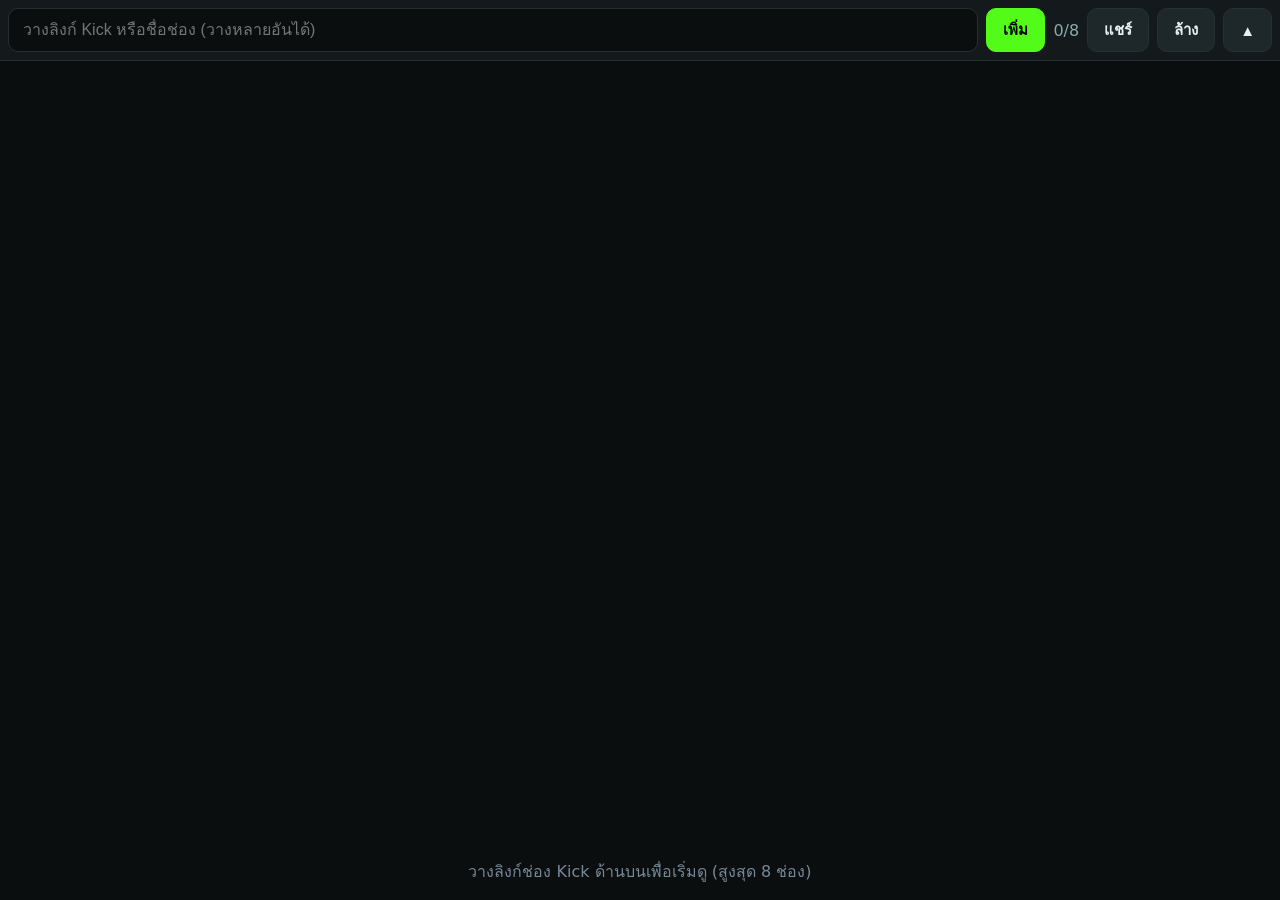
==== multikick/index.html @ 00a0ad53 "Make Multi Kick Viewer installable as a PWA on Android (PNG icons, manifest id) Co-Authored-By: Clau" ====
<!DOCTYPE html>
<html lang="th">
<head>
  <meta charset="UTF-8">
  <meta name="viewport" content="width=device-width, initial-scale=1, viewport-fit=cover">
  <meta name="theme-color" content="#0b0e0f">
  <link rel="manifest" href="manifest.webmanifest">
  <link rel="icon" href="icon.svg" type="image/svg+xml">
  <link rel="apple-touch-icon" href="icon-192.png">
  <title>Multi Kick Viewer</title>
  <link rel="stylesheet" href="style.css">
</head>
<body>
  <header id="bar">
    <form id="add-form" autocomplete="off">
      <input id="add-input" type="text" inputmode="url" placeholder="วางลิงก์ Kick หรือชื่อช่อง (วางหลายอันได้)" aria-label="ลิงก์หรือชื่อช่อง">
      <button type="submit">เพิ่ม</button>
    </form>
    <div class="actions">
      <span id="count">0/8</span>
      <button id="share" type="button" title="คัดลอกลิงก์ที่แชร์ได้">แชร์</button>
      <button id="clear" type="button" title="ลบทุกช่อง">ล้าง</button>
      <button id="hide-bar" type="button" title="ซ่อนแถบ">▲</button>
    </div>
  </header>
  <button id="show-bar" type="button" hidden>▼</button>

  <main id="grid"></main>
  <p id="empty">วางลิงก์ช่อง Kick ด้านบนเพื่อเริ่มดู (สูงสุด 8 ช่อง)</p>
  <div id="toast" role="status"></div>

  <script src="app.js"></script>
</body>
</html>
---- multikick/style.css ----
:root { --bg:#0b0e0f; --panel:#141a1c; --line:#243034; --fg:#e8f0ee; --accent:#53fc18; }
* { box-sizing: border-box; }
html, body { height: 100%; margin: 0; }
body { display: flex; flex-direction: column; background: var(--bg); color: var(--fg);
  font-family: system-ui, -apple-system, "Sarabun", sans-serif; overflow: hidden;
  padding: env(safe-area-inset-top) env(safe-area-inset-right) env(safe-area-inset-bottom) env(safe-area-inset-left); }
#bar { display: flex; gap: 8px; padding: 8px; background: var(--panel); border-bottom: 1px solid var(--line); flex: none; }
#bar[hidden], #show-bar[hidden] { display: none; }
#add-form { display: flex; flex: 1; gap: 8px; min-width: 0; }
#add-input { flex: 1; min-width: 0; padding: 12px 14px; font-size: 16px; color: var(--fg);
  background: var(--bg); border: 1px solid var(--line); border-radius: 10px; }
#add-input:focus { outline: 2px solid var(--accent); }
button { min-height: 44px; padding: 0 16px; font-size: 15px; font-weight: 600; cursor: pointer;
  color: var(--fg); background: #1e282b; border: 1px solid var(--line); border-radius: 10px; }
#add-form button { color: #000; background: var(--accent); border-color: var(--accent); }
button:active { transform: scale(.97); }
.actions { display: flex; gap: 8px; align-items: center; }
#count { color: #8aa; font-variant-numeric: tabular-nums; }
#show-bar { position: fixed; top: 6px; right: 6px; z-index: 5; min-height: 36px; opacity: .6; }

#grid { flex: 1; min-height: 0; display: grid; gap: 4px; padding: 4px;
  grid-template-columns: repeat(var(--cols,1), 1fr); grid-template-rows: repeat(var(--rows,1), 1fr); }
.cell { position: relative; min-width: 0; min-height: 0; background: #000; border-radius: 8px; overflow: hidden;
  border: 2px solid transparent; }
.cell.audio { border-color: var(--accent); }
.cell iframe { width: 100%; height: 100%; border: 0; display: block; }
.cell.max { position: fixed; inset: 0; z-index: 10; border-radius: 0; }
.tools { position: absolute; top: 6px; left: 6px; right: 6px; display: flex; gap: 6px; align-items: center;
  opacity: 0; transition: opacity .2s; pointer-events: none; z-index: 2; }
.cell.show-tools .tools, .cell:hover .tools { opacity: 1; pointer-events: auto; }
.tools .name { flex: 1; font-size: 13px; font-weight: 700; text-shadow: 0 1px 3px #000; overflow: hidden; text-overflow: ellipsis; white-space: nowrap; }
.tools button { min-height: 40px; min-width: 40px; padding: 0 10px; background: rgba(0,0,0,.7); }
.cell.audio .tools .snd { background: var(--accent); color: #000; }
#empty { margin: auto; color: #789; padding: 16px; text-align: center; }
#empty[hidden] { display: none; }
#toast { position: fixed; bottom: 20px; left: 50%; transform: translateX(-50%) translateY(20px); opacity: 0;
  background: #222; padding: 10px 18px; border-radius: 20px; transition: .25s; pointer-events: none; z-index: 20; }
#toast.on { opacity: 1; transform: translateX(-50%); }
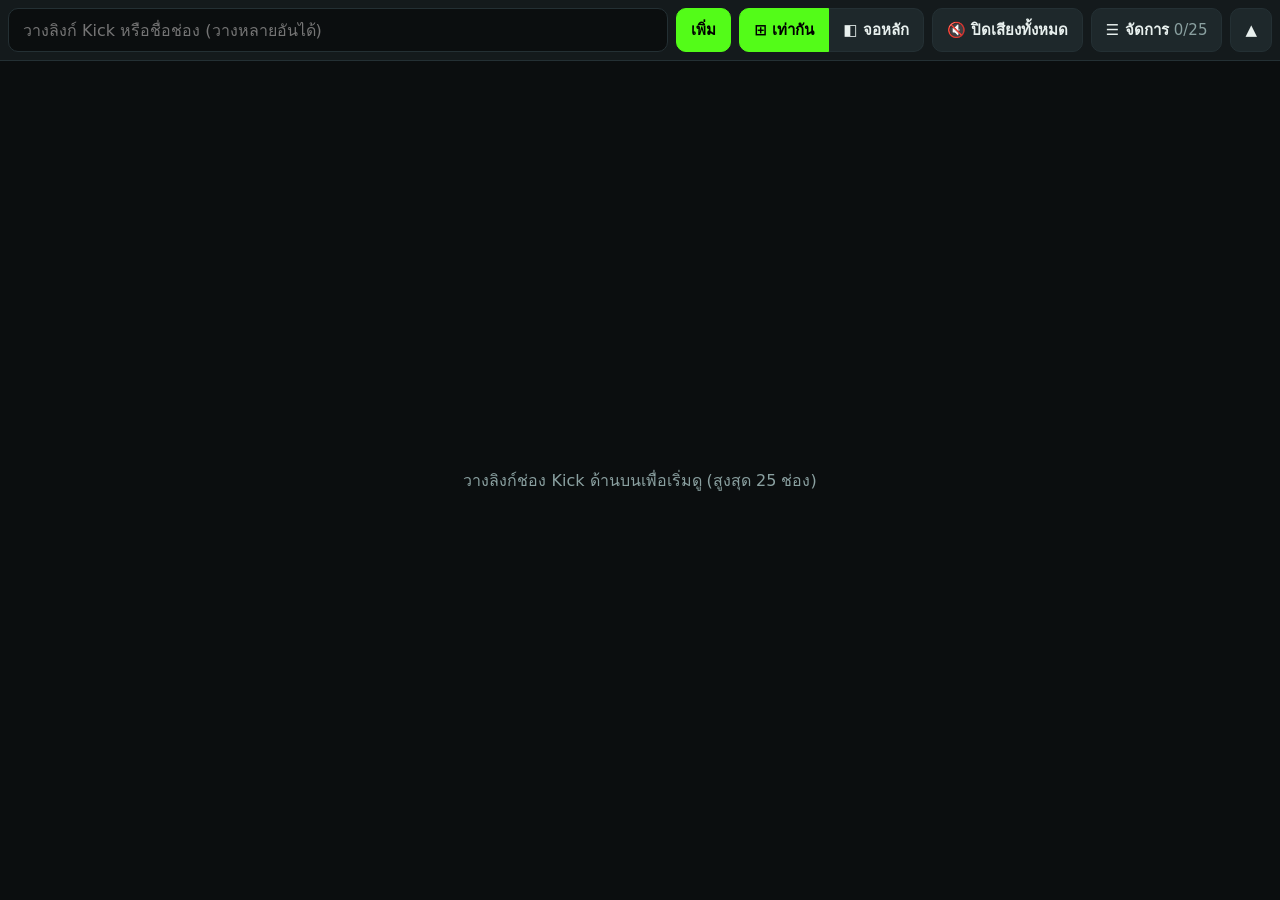
==== commit 239b939a: "Multi Kick Viewer: up to 25 screens, focus layout, favorites, saved sets, mute all - Up to 25 channe" ====
--- a/multikick/index.html
+++ b/multikick/index.html
@@ -14,19 +14,85 @@
   <header id="bar">
     <form id="add-form" autocomplete="off">
       <input id="add-input" type="text" inputmode="url" placeholder="วางลิงก์ Kick หรือชื่อช่อง (วางหลายอันได้)" aria-label="ลิงก์หรือชื่อช่อง">
-      <button type="submit">เพิ่ม</button>
+      <button type="submit" class="primary">เพิ่ม</button>
     </form>
-    <div class="actions">
-      <span id="count">0/8</span>
-      <button id="share" type="button" title="คัดลอกลิงก์ที่แชร์ได้">แชร์</button>
-      <button id="clear" type="button" title="ลบทุกช่อง">ล้าง</button>
-      <button id="hide-bar" type="button" title="ซ่อนแถบ">▲</button>
+    <div class="seg" role="group" aria-label="รูปแบบการจัดจอ">
+      <button type="button" data-layout="grid" title="ทุกจอขนาดเท่ากัน">⊞<span class="lbl"> เท่ากัน</span></button>
+      <button type="button" data-layout="focus" title="จอหลัก 1 จอ + จอเล็ก">◧<span class="lbl"> จอหลัก</span></button>
     </div>
+    <button type="button" id="mute-all" title="ปิดเสียงทุกช่อง">🔇<span class="lbl"> ปิดเสียงทั้งหมด</span></button>
+    <button type="button" id="open-drawer" title="จัดการช่อง ช่องโปรด และชุดที่บันทึก">☰<span class="lbl"> จัดการ</span> <span id="count">0/25</span></button>
+    <button type="button" id="hide-bar" title="ซ่อนแถบด้านบน">▲</button>
   </header>
-  <button id="show-bar" type="button" hidden>▼</button>
+  <button type="button" id="show-bar" hidden title="แสดงแถบด้านบน">▼</button>
 
   <main id="grid"></main>
-  <p id="empty">วางลิงก์ช่อง Kick ด้านบนเพื่อเริ่มดู (สูงสุด 8 ช่อง)</p>
+
+  <section id="empty" hidden>
+    <p>วางลิงก์ช่อง Kick ด้านบนเพื่อเริ่มดู (สูงสุด 25 ช่อง)</p>
+    <div class="quick" id="empty-favs-wrap">
+      <h3>ช่องโปรด</h3>
+      <div class="chips" id="empty-favs"></div>
+    </div>
+    <div class="quick" id="empty-sets-wrap">
+      <h3>ชุดที่บันทึกไว้</h3>
+      <ul class="sets" id="empty-sets"></ul>
+    </div>
+  </section>
+
+  <div id="backdrop" hidden></div>
+
+  <aside id="drawer" hidden aria-label="จัดการช่อง">
+    <div class="panel-head">
+      <strong>จัดการช่อง</strong>
+      <button type="button" data-close>✕</button>
+    </div>
+    <section>
+      <h3>กำลังดู <span id="d-count"></span></h3>
+      <p class="hint">◧ จอหลัก · 🔊 เสียง · ★ ช่องโปรด · ▲▼ จัดลำดับ</p>
+      <ol id="d-list"></ol>
+    </section>
+    <section>
+      <h3>ช่องโปรด</h3>
+      <p class="hint">แตะชื่อเพื่อเปิด/ปิดบนจอ</p>
+      <div class="chips" id="fav-list"></div>
+      <form id="fav-form" class="row" autocomplete="off">
+        <input id="fav-input" type="text" inputmode="url" placeholder="เพิ่มช่องโปรด (ลิงก์หรือชื่อ)">
+        <button type="submit">เพิ่ม</button>
+      </form>
+      <button type="button" id="fav-all" class="wide">เปิดช่องโปรดทั้งหมด</button>
+    </section>
+    <section>
+      <h3>ชุดที่บันทึกไว้</h3>
+      <p class="hint">บันทึกรายการช่อง ลำดับ และรูปแบบจอไว้เปิดทีหลัง</p>
+      <button type="button" id="set-save" class="wide">💾 บันทึกชุดที่ดูอยู่</button>
+      <ul class="sets" id="set-list"></ul>
+    </section>
+    <section class="foot">
+      <button type="button" id="share" class="wide">🔗 คัดลอกลิงก์แชร์</button>
+      <button type="button" id="clear" class="wide danger">ลบทุกช่องบนจอ</button>
+    </section>
+  </aside>
+
+  <div id="sheet" hidden role="dialog" aria-labelledby="sheet-title">
+    <div class="panel-head">
+      <strong id="sheet-title"></strong>
+      <button type="button" data-close>✕</button>
+    </div>
+    <div class="sheet-grid">
+      <button type="button" data-act="sound"></button>
+      <button type="button" data-act="main">◧ ตั้งเป็นจอหลัก</button>
+      <button type="button" data-act="max">⛶ เต็มจอ</button>
+      <button type="button" data-act="fav"></button>
+      <button type="button" data-act="left">◀ ย้ายไปก่อนหน้า</button>
+      <button type="button" data-act="right">▶ ย้ายไปถัดไป</button>
+      <button type="button" data-act="reload">↻ โหลดใหม่</button>
+      <button type="button" data-act="chat">💬 เปิดแชท</button>
+      <button type="button" data-act="open">↗ เปิดใน Kick</button>
+      <button type="button" data-act="rm" class="danger">✕ ลบช่องนี้</button>
+    </div>
+  </div>
+
   <div id="toast" role="status"></div>
 
   <script src="app.js"></script>
--- a/multikick/style.css
+++ b/multikick/style.css
@@ -1,38 +1,91 @@
-:root { --bg:#0b0e0f; --panel:#141a1c; --line:#243034; --fg:#e8f0ee; --accent:#53fc18; }
+:root { --bg:#0b0e0f; --panel:#141a1c; --line:#243034; --fg:#e8f0ee; --dim:#8aa0a0; --accent:#53fc18; --danger:#ff5a5a; }
 * { box-sizing: border-box; }
 html, body { height: 100%; margin: 0; }
 body { display: flex; flex-direction: column; background: var(--bg); color: var(--fg);
   font-family: system-ui, -apple-system, "Sarabun", sans-serif; overflow: hidden;
   padding: env(safe-area-inset-top) env(safe-area-inset-right) env(safe-area-inset-bottom) env(safe-area-inset-left); }
+[hidden] { display: none !important; }
+
+button { min-height: 44px; padding: 0 14px; font: inherit; font-size: 15px; font-weight: 600; cursor: pointer;
+  color: var(--fg); background: #1e282b; border: 1px solid var(--line); border-radius: 10px; white-space: nowrap; }
+button:active { transform: scale(.97); }
+button.primary, button.on { color: #000; background: var(--accent); border-color: var(--accent); }
+button.danger { color: var(--danger); }
+button.wide { width: 100%; margin-top: 8px; }
+input { min-width: 0; padding: 11px 14px; font: inherit; font-size: 16px; color: var(--fg);
+  background: var(--bg); border: 1px solid var(--line); border-radius: 10px; }
+input:focus { outline: 2px solid var(--accent); }
+
+/* Top bar */
 #bar { display: flex; gap: 8px; padding: 8px; background: var(--panel); border-bottom: 1px solid var(--line); flex: none; }
-#bar[hidden], #show-bar[hidden] { display: none; }
 #add-form { display: flex; flex: 1; gap: 8px; min-width: 0; }
-#add-input { flex: 1; min-width: 0; padding: 12px 14px; font-size: 16px; color: var(--fg);
-  background: var(--bg); border: 1px solid var(--line); border-radius: 10px; }
-#add-input:focus { outline: 2px solid var(--accent); }
-button { min-height: 44px; padding: 0 16px; font-size: 15px; font-weight: 600; cursor: pointer;
-  color: var(--fg); background: #1e282b; border: 1px solid var(--line); border-radius: 10px; }
-#add-form button { color: #000; background: var(--accent); border-color: var(--accent); }
-button:active { transform: scale(.97); }
-.actions { display: flex; gap: 8px; align-items: center; }
-#count { color: #8aa; font-variant-numeric: tabular-nums; }
-#show-bar { position: fixed; top: 6px; right: 6px; z-index: 5; min-height: 36px; opacity: .6; }
+#add-input { flex: 1; }
+.seg { display: flex; }
+.seg button { border-radius: 0; }
+.seg button:first-child { border-radius: 10px 0 0 10px; }
+.seg button:last-child { border-radius: 0 10px 10px 0; border-left: 0; }
+#count { color: var(--dim); font-variant-numeric: tabular-nums; font-weight: 500; }
+#show-bar { position: fixed; top: calc(6px + env(safe-area-inset-top)); right: 6px; z-index: 5; min-height: 36px; opacity: .55; }
+@media (max-width: 1000px) { .lbl { display: none; } }
 
-#grid { flex: 1; min-height: 0; display: grid; gap: 4px; padding: 4px;
-  grid-template-columns: repeat(var(--cols,1), 1fr); grid-template-rows: repeat(var(--rows,1), 1fr); }
-.cell { position: relative; min-width: 0; min-height: 0; background: #000; border-radius: 8px; overflow: hidden;
-  border: 2px solid transparent; }
-.cell.audio { border-color: var(--accent); }
+/* Video grid */
+#grid { flex: 1; min-height: 0; display: grid; gap: 4px; padding: 4px; }
+.cell { position: relative; min-width: 0; min-height: 0; background: #000; border-radius: 6px; overflow: hidden;
+  outline: 2px solid transparent; outline-offset: -2px; }
+.cell.audio { outline-color: var(--accent); }
 .cell iframe { width: 100%; height: 100%; border: 0; display: block; }
 .cell.max { position: fixed; inset: 0; z-index: 10; border-radius: 0; }
-.tools { position: absolute; top: 6px; left: 6px; right: 6px; display: flex; gap: 6px; align-items: center;
-  opacity: 0; transition: opacity .2s; pointer-events: none; z-index: 2; }
-.cell.show-tools .tools, .cell:hover .tools { opacity: 1; pointer-events: auto; }
-.tools .name { flex: 1; font-size: 13px; font-weight: 700; text-shadow: 0 1px 3px #000; overflow: hidden; text-overflow: ellipsis; white-space: nowrap; }
-.tools button { min-height: 40px; min-width: 40px; padding: 0 10px; background: rgba(0,0,0,.7); }
-.cell.audio .tools .snd { background: var(--accent); color: #000; }
-#empty { margin: auto; color: #789; padding: 16px; text-align: center; }
-#empty[hidden] { display: none; }
-#toast { position: fixed; bottom: 20px; left: 50%; transform: translateX(-50%) translateY(20px); opacity: 0;
-  background: #222; padding: 10px 18px; border-radius: 20px; transition: .25s; pointer-events: none; z-index: 20; }
+.ov { position: absolute; top: 4px; left: 4px; right: 4px; display: flex; gap: 4px; align-items: flex-start;
+  justify-content: space-between; pointer-events: none; z-index: 2; }
+.tag { max-width: calc(100% - 48px); padding: 3px 8px; font-size: 12px; font-weight: 700; border-radius: 6px;
+  background: rgba(0,0,0,.6); overflow: hidden; text-overflow: ellipsis; white-space: nowrap; opacity: .85; }
+.cell:not(.audio) .snd-ic { display: none; }
+.ov button { pointer-events: auto; min-height: 36px; min-width: 40px; padding: 0 8px; font-size: 18px; line-height: 1;
+  background: rgba(0,0,0,.6); border-color: transparent; opacity: .85; }
+.exit-max { position: absolute; right: 12px; bottom: 12px; z-index: 3; background: rgba(0,0,0,.7); }
+.cell:not(.max) .exit-max { display: none; }
+
+/* Empty state */
+#empty { margin: auto; padding: 16px; text-align: center; color: var(--dim); max-width: 640px; width: 100%; }
+.quick { margin-top: 20px; text-align: left; }
+
+/* Panels */
+#backdrop { position: fixed; inset: 0; background: rgba(0,0,0,.5); z-index: 30; }
+#drawer { position: fixed; top: 0; right: 0; bottom: 0; width: min(400px, 92vw); z-index: 31; overflow-y: auto;
+  background: var(--panel); border-left: 1px solid var(--line);
+  padding: calc(8px + env(safe-area-inset-top)) 14px calc(16px + env(safe-area-inset-bottom)); }
+#sheet { position: fixed; left: 50%; bottom: 0; transform: translateX(-50%); width: min(560px, 100vw); z-index: 31;
+  background: var(--panel); border: 1px solid var(--line); border-radius: 16px 16px 0 0;
+  padding: 8px 14px calc(16px + env(safe-area-inset-bottom)); }
+.panel-head { display: flex; align-items: center; justify-content: space-between; gap: 8px; font-size: 18px; }
+.panel-head button { background: none; border: 0; font-size: 20px; }
+.sheet-grid { display: grid; grid-template-columns: 1fr 1fr; gap: 8px; margin-top: 8px; }
+.sheet-grid button { text-align: left; }
+h3 { margin: 18px 0 4px; font-size: 15px; color: var(--fg); }
+.hint { margin: 0 0 8px; font-size: 13px; color: var(--dim); }
+.row { display: flex; gap: 8px; margin-top: 8px; }
+.row input { flex: 1; }
+.foot { margin-top: 18px; padding-top: 6px; border-top: 1px solid var(--line); }
+
+#d-list { list-style: none; margin: 0; padding: 0; }
+#d-list li { display: flex; align-items: center; gap: 4px; padding: 4px 0; border-bottom: 1px solid var(--line); }
+#d-list .nm { flex: 1; min-width: 0; overflow: hidden; text-overflow: ellipsis; white-space: nowrap; }
+#d-list .idx { width: 22px; color: var(--dim); font-size: 13px; text-align: right; flex: none; }
+#d-list button { min-width: 38px; min-height: 40px; padding: 0 6px; font-size: 16px; background: none; border-color: transparent; }
+#d-list button.on { background: var(--accent); color: #000; }
+#d-list button:disabled { opacity: .25; }
+
+.chips { display: flex; flex-wrap: wrap; gap: 6px; }
+.chip { display: inline-flex; border: 1px solid var(--line); border-radius: 22px; overflow: hidden; }
+.chip button { min-height: 40px; border: 0; border-radius: 0; background: #1e282b; }
+.chip button.x { padding: 0 10px; color: var(--dim); }
+.chip.on button:first-child { background: var(--accent); color: #000; }
+
+.sets { list-style: none; margin: 8px 0 0; padding: 0; }
+.sets li { display: flex; gap: 6px; margin-bottom: 6px; }
+.sets li button:first-child { flex: 1; text-align: left; overflow: hidden; text-overflow: ellipsis; }
+.sets small { color: var(--dim); font-weight: 400; }
+
+#toast { position: fixed; bottom: calc(20px + env(safe-area-inset-bottom)); left: 50%; transform: translateX(-50%) translateY(20px);
+  opacity: 0; background: #222; padding: 10px 18px; border-radius: 20px; transition: .25s; pointer-events: none; z-index: 40; max-width: 90vw; }
 #toast.on { opacity: 1; transform: translateX(-50%); }
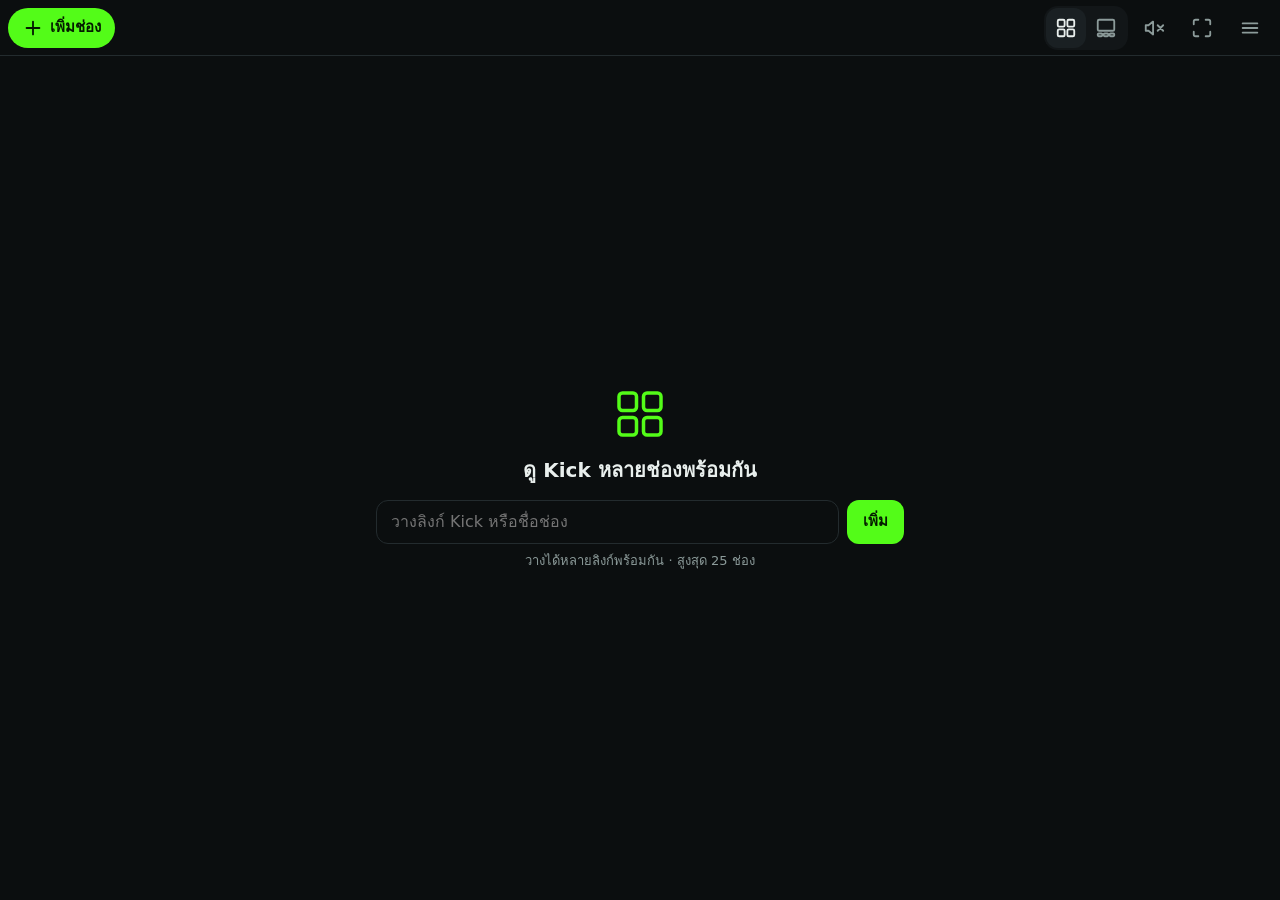
==== commit 9fe52b1e: "Multi Kick Viewer: minimal UI, immersive mode, keep-awake, viewer counts - Icon-only top bar: add, l" ====
--- a/multikick/index.html
+++ b/multikick/index.html
@@ -11,85 +11,153 @@
   <link rel="stylesheet" href="style.css">
 </head>
 <body>
+  <svg width="0" height="0" style="position:absolute" aria-hidden="true">
+    <defs>
+      <symbol id="i-plus" viewBox="0 0 24 24"><path d="M12 5v14M5 12h14"/></symbol>
+      <symbol id="i-grid" viewBox="0 0 24 24"><rect x="3" y="3" width="7.5" height="7.5" rx="1.5"/><rect x="13.5" y="3" width="7.5" height="7.5" rx="1.5"/><rect x="3" y="13.5" width="7.5" height="7.5" rx="1.5"/><rect x="13.5" y="13.5" width="7.5" height="7.5" rx="1.5"/></symbol>
+      <symbol id="i-focus" viewBox="0 0 24 24"><rect x="3" y="3" width="18" height="12" rx="1.5"/><rect x="3" y="18" width="5" height="3" rx="1"/><rect x="9.5" y="18" width="5" height="3" rx="1"/><rect x="16" y="18" width="5" height="3" rx="1"/></symbol>
+      <symbol id="i-vol" viewBox="0 0 24 24"><path d="M11 5 6 9H3v6h3l5 4z"/><path d="M15.5 8.5a5 5 0 0 1 0 7M18.5 5.5a9 9 0 0 1 0 13"/></symbol>
+      <symbol id="i-mute" viewBox="0 0 24 24"><path d="M11 5 6 9H3v6h3l5 4z"/><path d="m16 9 6 6m0-6-6 6"/></symbol>
+      <symbol id="i-expand" viewBox="0 0 24 24"><path d="M8 3H5a2 2 0 0 0-2 2v3m18 0V5a2 2 0 0 0-2-2h-3M3 16v3a2 2 0 0 0 2 2h3m8 0h3a2 2 0 0 0 2-2v-3"/></symbol>
+      <symbol id="i-shrink" viewBox="0 0 24 24"><path d="M8 3v3a2 2 0 0 1-2 2H3m18 0h-3a2 2 0 0 1-2-2V3M3 16h3a2 2 0 0 1 2 2v3m8 0v-3a2 2 0 0 1 2-2h3"/></symbol>
+      <symbol id="i-menu" viewBox="0 0 24 24"><path d="M4 7h16M4 12h16M4 17h16"/></symbol>
+      <symbol id="i-more" viewBox="0 0 24 24"><circle cx="5" cy="12" r="1.6" fill="currentColor" stroke="none"/><circle cx="12" cy="12" r="1.6" fill="currentColor" stroke="none"/><circle cx="19" cy="12" r="1.6" fill="currentColor" stroke="none"/></symbol>
+      <symbol id="i-star" viewBox="0 0 24 24"><path d="m12 2.8 2.9 5.9 6.4.9-4.7 4.6 1.1 6.4L12 17.6l-5.7 3 1.1-6.4-4.7-4.6 6.4-.9z"/></symbol>
+      <symbol id="i-star-on" viewBox="0 0 24 24"><path fill="currentColor" d="m12 2.8 2.9 5.9 6.4.9-4.7 4.6 1.1 6.4L12 17.6l-5.7 3 1.1-6.4-4.7-4.6 6.4-.9z"/></symbol>
+      <symbol id="i-chat" viewBox="0 0 24 24"><path d="M21 15a2 2 0 0 1-2 2H7l-4 4V5a2 2 0 0 1 2-2h14a2 2 0 0 1 2 2z"/></symbol>
+      <symbol id="i-external" viewBox="0 0 24 24"><path d="M15 3h6v6M10 14 21 3M18 13v6a2 2 0 0 1-2 2H5a2 2 0 0 1-2-2V8a2 2 0 0 1 2-2h6"/></symbol>
+      <symbol id="i-refresh" viewBox="0 0 24 24"><path d="M21 12a9 9 0 1 1-2.6-6.4M21 3v6h-6"/></symbol>
+      <symbol id="i-trash" viewBox="0 0 24 24"><path d="M3 6h18M8 6V4h8v2m3 0-1 14a2 2 0 0 1-2 2H8a2 2 0 0 1-2-2L5 6"/></symbol>
+      <symbol id="i-close" viewBox="0 0 24 24"><path d="M6 6l12 12M18 6 6 18"/></symbol>
+      <symbol id="i-grip" viewBox="0 0 24 24"><circle cx="9" cy="6" r="1.5" fill="currentColor" stroke="none"/><circle cx="15" cy="6" r="1.5" fill="currentColor" stroke="none"/><circle cx="9" cy="12" r="1.5" fill="currentColor" stroke="none"/><circle cx="15" cy="12" r="1.5" fill="currentColor" stroke="none"/><circle cx="9" cy="18" r="1.5" fill="currentColor" stroke="none"/><circle cx="15" cy="18" r="1.5" fill="currentColor" stroke="none"/></symbol>
+      <symbol id="i-link" viewBox="0 0 24 24"><path d="M10 13a5 5 0 0 0 7.5.5l3-3a5 5 0 0 0-7-7L12 5m2 6a5 5 0 0 0-7.5-.5l-3 3a5 5 0 0 0 7 7L12 19"/></symbol>
+      <symbol id="i-save" viewBox="0 0 24 24"><path d="m19 21-7-5-7 5V5a2 2 0 0 1 2-2h10a2 2 0 0 1 2 2z"/></symbol>
+      <symbol id="i-eye" viewBox="0 0 24 24"><path d="M2 12s3.5-7 10-7 10 7 10 7-3.5 7-10 7S2 12 2 12z"/><circle cx="12" cy="12" r="3"/></symbol>
+    </defs>
+  </svg>
+
   <header id="bar">
-    <form id="add-form" autocomplete="off">
-      <input id="add-input" type="text" inputmode="url" placeholder="วางลิงก์ Kick หรือชื่อช่อง (วางหลายอันได้)" aria-label="ลิงก์หรือชื่อช่อง">
-      <button type="submit" class="primary">เพิ่ม</button>
-    </form>
+    <button type="button" id="btn-add" class="pill primary" data-open="#addpop"><svg class="ic"><use href="#i-plus"/></svg><span>เพิ่มช่อง</span></button>
+    <button type="button" id="chip-status" class="pill ghost" data-open="#drawer" data-tab="ch" title="ช่องที่ไลฟ์ / ทั้งหมด"><span class="dot" id="bar-dot"></span><span id="count">0</span></button>
+    <span class="grow"></span>
     <div class="seg" role="group" aria-label="รูปแบบการจัดจอ">
-      <button type="button" data-layout="grid" title="ทุกจอขนาดเท่ากัน">⊞<span class="lbl"> เท่ากัน</span></button>
-      <button type="button" data-layout="focus" title="จอหลัก 1 จอ + จอเล็ก">◧<span class="lbl"> จอหลัก</span></button>
+      <button type="button" class="ib" data-layout="grid" title="ทุกจอขนาดเท่ากัน"><svg class="ic"><use href="#i-grid"/></svg></button>
+      <button type="button" class="ib" data-layout="focus" title="จอหลัก 1 จอ + จอเล็ก"><svg class="ic"><use href="#i-focus"/></svg></button>
     </div>
-    <button type="button" id="mute-all" title="ปิดเสียงทุกช่อง">🔇<span class="lbl"> ปิดเสียงทั้งหมด</span></button>
-    <button type="button" id="open-drawer" title="จัดการช่อง ช่องโปรด และชุดที่บันทึก">☰<span class="lbl"> จัดการ</span> <span id="count">0/25</span></button>
-    <button type="button" id="hide-bar" title="ซ่อนแถบด้านบน">▲</button>
+    <button type="button" class="ib" id="mute-all" title="ปิดเสียงทุกช่อง"><svg class="ic"><use href="#i-mute"/></svg></button>
+    <button type="button" class="ib" id="immersive" title="โหมดดูเต็มจอ"><svg class="ic"><use href="#i-expand"/></svg></button>
+    <button type="button" class="ib" data-open="#drawer" title="เมนู"><svg class="ic"><use href="#i-menu"/></svg></button>
   </header>
-  <button type="button" id="show-bar" hidden title="แสดงแถบด้านบน">▼</button>
+  <button type="button" id="exit-immersive" class="ib float" title="ออกจากโหมดเต็มจอ"><svg class="ic"><use href="#i-shrink"/></svg></button>
 
   <main id="grid"></main>
 
-  <section id="empty" hidden>
-    <p>วางลิงก์ช่อง Kick ด้านบนเพื่อเริ่มดู (สูงสุด 25 ช่อง)</p>
-    <div class="quick" id="empty-favs-wrap">
-      <h3>ช่องโปรด</h3>
-      <div class="chips" id="empty-favs"></div>
-    </div>
-    <div class="quick" id="empty-sets-wrap">
-      <h3>ชุดที่บันทึกไว้</h3>
-      <ul class="sets" id="empty-sets"></ul>
-    </div>
+  <section id="empty" class="center" hidden>
+    <svg class="hero" viewBox="0 0 24 24"><use href="#i-grid"/></svg>
+    <h2>ดู Kick หลายช่องพร้อมกัน</h2>
+    <form id="empty-form" class="row" autocomplete="off">
+      <input id="empty-input" type="text" inputmode="url" placeholder="วางลิงก์ Kick หรือชื่อช่อง">
+      <button type="submit" class="primary">เพิ่ม</button>
+    </form>
+    <p class="hint">วางได้หลายลิงก์พร้อมกัน · สูงสุด 25 ช่อง</p>
+    <div class="quick" id="empty-favs-wrap"><h4>ช่องโปรด</h4><div class="chips" id="empty-favs"></div></div>
+    <div class="quick" id="empty-sets-wrap"><h4>ชุดที่บันทึก</h4><ul class="sets" id="empty-sets"></ul></div>
+  </section>
+
+  <section id="waiting" class="center" hidden>
+    <h2>ทุกช่องออฟไลน์อยู่</h2>
+    <p class="hint">ช่องจะขึ้นมาเองเมื่อเริ่มไลฟ์ ไม่ต้องรีเฟรช</p>
+    <button type="button" id="show-offline" class="pill ghost">แสดงช่องที่ออฟไลน์</button>
   </section>
 
   <div id="backdrop" hidden></div>
 
-  <aside id="drawer" hidden aria-label="จัดการช่อง">
-    <div class="panel-head">
-      <strong>จัดการช่อง</strong>
-      <button type="button" data-close>✕</button>
+  <div id="addpop" class="pop" hidden>
+    <form id="add-form" class="row" autocomplete="off">
+      <input id="add-input" type="text" inputmode="url" placeholder="วางลิงก์ Kick หรือชื่อช่อง" aria-label="ลิงก์หรือชื่อช่อง">
+      <button type="submit" class="primary">เพิ่ม</button>
+    </form>
+    <p class="hint">วางได้หลายลิงก์พร้อมกัน · สูงสุด 25 ช่อง</p>
+    <div id="add-favs-wrap"><h4>ช่องโปรด</h4><div class="chips" id="add-favs"></div></div>
+    <div id="add-sets-wrap"><h4>ชุดที่บันทึก</h4><ul class="sets" id="add-sets"></ul></div>
+  </div>
+
+  <aside id="drawer" hidden aria-label="เมนู">
+    <div class="drawer-head">
+      <div class="tabs" role="tablist">
+        <button type="button" role="tab" data-tab="ch">ช่อง</button>
+        <button type="button" role="tab" data-tab="lib">โปรด &amp; ชุด</button>
+        <button type="button" role="tab" data-tab="set">ตั้งค่า</button>
+      </div>
+      <button type="button" class="ib" data-close title="ปิด"><svg class="ic"><use href="#i-close"/></svg></button>
     </div>
-    <section>
-      <h3>กำลังดู <span id="d-count"></span></h3>
-      <p class="hint">◧ จอหลัก · 🔊 เสียง · ★ ช่องโปรด · ▲▼ จัดลำดับ</p>
+
+    <section data-pane="ch">
+      <button type="button" id="status-warn" class="notice" data-tab="set" hidden>ยังตรวจสถานะออนไลน์ไม่ได้ · ตั้งค่า</button>
       <ol id="d-list"></ol>
+      <p class="hint" id="d-hint">ลาก <svg class="ic sm"><use href="#i-grip"/></svg> เพื่อจัดลำดับ · แตะชื่อเพื่อดูตัวเลือก</p>
+      <div class="row">
+        <button type="button" id="set-save" class="pill ghost grow"><svg class="ic"><use href="#i-save"/></svg>บันทึกเป็นชุด</button>
+        <button type="button" id="clear" class="pill ghost danger"><svg class="ic"><use href="#i-trash"/></svg>ลบทั้งหมด</button>
+      </div>
     </section>
-    <section>
-      <h3>ช่องโปรด</h3>
-      <p class="hint">แตะชื่อเพื่อเปิด/ปิดบนจอ</p>
+
+    <section data-pane="lib" hidden>
+      <h4>ช่องโปรด</h4>
       <div class="chips" id="fav-list"></div>
       <form id="fav-form" class="row" autocomplete="off">
         <input id="fav-input" type="text" inputmode="url" placeholder="เพิ่มช่องโปรด (ลิงก์หรือชื่อ)">
         <button type="submit">เพิ่ม</button>
       </form>
-      <button type="button" id="fav-all" class="wide">เปิดช่องโปรดทั้งหมด</button>
-    </section>
-    <section>
-      <h3>ชุดที่บันทึกไว้</h3>
-      <p class="hint">บันทึกรายการช่อง ลำดับ และรูปแบบจอไว้เปิดทีหลัง</p>
-      <button type="button" id="set-save" class="wide">💾 บันทึกชุดที่ดูอยู่</button>
+      <button type="button" id="fav-open" class="pill ghost wide"></button>
+      <h4>ชุดที่บันทึก</h4>
       <ul class="sets" id="set-list"></ul>
     </section>
-    <section class="foot">
-      <button type="button" id="share" class="wide">🔗 คัดลอกลิงก์แชร์</button>
-      <button type="button" id="clear" class="wide danger">ลบทุกช่องบนจอ</button>
+
+    <section data-pane="set" hidden>
+      <label class="switch"><span><b>ซ่อนช่องที่ออฟไลน์</b><small>ขึ้นมาเองเมื่อเริ่มไลฟ์</small></span><input type="checkbox" id="opt-hide-offline"></label>
+      <label class="switch"><span><b>แสดงชื่อช่องบนจอ</b><small>ป้ายชื่อเล็กๆ มุมซ้ายบน</small></span><input type="checkbox" id="opt-names"></label>
+      <label class="switch"><span><b>หน้าจอไม่ดับระหว่างดู</b><small>กันแท็บเล็ตพักหน้าจอ</small></span><input type="checkbox" id="opt-awake"></label>
+
+      <h4>ตัวตรวจสถานะออนไลน์</h4>
+      <p class="note" id="status-note"></p>
+      <details id="status-setup">
+        <summary>ลิงก์ Worker และวิธีตั้งค่า</summary>
+        <form id="status-form" class="row" autocomplete="off">
+          <input id="status-url" type="url" inputmode="url" placeholder="https://ชื่อ.บัญชี.workers.dev">
+          <button type="submit">บันทึก/ทดสอบ</button>
+        </form>
+        <ol class="steps">
+          <li>สร้างแอปที่ <a href="https://kick.com/settings/developer" target="_blank" rel="noopener">kick.com/settings/developer</a> (ต้องเปิด 2FA) แล้วจด Client ID และ Client Secret</li>
+          <li>สร้าง Worker ที่ <a href="https://dash.cloudflare.com" target="_blank" rel="noopener">dash.cloudflare.com</a> แล้ววางโค้ดจากปุ่มด้านล่าง</li>
+          <li>Settings → Variables and Secrets → เพิ่ม Secret <code>KICK_CLIENT_ID</code> และ <code>KICK_CLIENT_SECRET</code></li>
+          <li>วางลิงก์ <code>.workers.dev</code> ในช่องด้านบน แล้วกด บันทึก/ทดสอบ</li>
+        </ol>
+        <button type="button" id="copy-worker" class="pill ghost wide">คัดลอกโค้ด Worker</button>
+      </details>
+
+      <h4>แชร์</h4>
+      <button type="button" id="share" class="pill ghost wide"><svg class="ic"><use href="#i-link"/></svg>คัดลอกลิงก์ช่องที่ดูอยู่</button>
     </section>
   </aside>
 
   <div id="sheet" hidden role="dialog" aria-labelledby="sheet-title">
-    <div class="panel-head">
-      <strong id="sheet-title"></strong>
-      <button type="button" data-close>✕</button>
+    <div class="sheet-head">
+      <span class="dot" id="sheet-dot"></span>
+      <div class="grow"><strong id="sheet-title"></strong><small id="sheet-sub"></small></div>
+      <button type="button" class="ib" data-close title="ปิด"><svg class="ic"><use href="#i-close"/></svg></button>
     </div>
-    <div class="sheet-grid">
-      <button type="button" data-act="sound"></button>
-      <button type="button" data-act="main">◧ ตั้งเป็นจอหลัก</button>
-      <button type="button" data-act="max">⛶ เต็มจอ</button>
-      <button type="button" data-act="fav"></button>
-      <button type="button" data-act="left">◀ ย้ายไปก่อนหน้า</button>
-      <button type="button" data-act="right">▶ ย้ายไปถัดไป</button>
-      <button type="button" data-act="reload">↻ โหลดใหม่</button>
-      <button type="button" data-act="chat">💬 เปิดแชท</button>
-      <button type="button" data-act="open">↗ เปิดใน Kick</button>
-      <button type="button" data-act="rm" class="danger">✕ ลบช่องนี้</button>
+    <div class="tiles">
+      <button type="button" data-act="sound"><svg class="ic"><use href="#i-vol"/></svg><span></span></button>
+      <button type="button" data-act="main"><svg class="ic"><use href="#i-focus"/></svg><span>จอหลัก</span></button>
+      <button type="button" data-act="max"><svg class="ic"><use href="#i-expand"/></svg><span>เต็มจอ</span></button>
+      <button type="button" data-act="fav"><svg class="ic"><use href="#i-star"/></svg><span>โปรด</span></button>
+    </div>
+    <div class="menu-list">
+      <button type="button" data-act="chat"><svg class="ic"><use href="#i-chat"/></svg>เปิดแชท</button>
+      <button type="button" data-act="open"><svg class="ic"><use href="#i-external"/></svg>เปิดใน Kick</button>
+      <button type="button" data-act="reload"><svg class="ic"><use href="#i-refresh"/></svg>โหลดใหม่</button>
+      <button type="button" data-act="rm" class="danger"><svg class="ic"><use href="#i-trash"/></svg>ลบช่องนี้</button>
     </div>
   </div>
 
--- a/multikick/style.css
+++ b/multikick/style.css
@@ -1,91 +1,180 @@
-:root { --bg:#0b0e0f; --panel:#141a1c; --line:#243034; --fg:#e8f0ee; --dim:#8aa0a0; --accent:#53fc18; --danger:#ff5a5a; }
-* { box-sizing: border-box; }
+:root {
+  --bg: #0b0e0f; --panel: #121618; --raise: #1a2023; --line: #232b2e;
+  --fg: #e9efed; --dim: #8c9b9a; --accent: #53fc18; --danger: #ff6b6b; --warn: #ffb84d;
+}
+* { box-sizing: border-box; -webkit-tap-highlight-color: transparent; }
 html, body { height: 100%; margin: 0; }
 body { display: flex; flex-direction: column; background: var(--bg); color: var(--fg);
-  font-family: system-ui, -apple-system, "Sarabun", sans-serif; overflow: hidden;
+  font: 15px/1.4 system-ui, -apple-system, "Sarabun", sans-serif; overflow: hidden;
   padding: env(safe-area-inset-top) env(safe-area-inset-right) env(safe-area-inset-bottom) env(safe-area-inset-left); }
 [hidden] { display: none !important; }
+.grow { flex: 1; min-width: 0; }
 
-button { min-height: 44px; padding: 0 14px; font: inherit; font-size: 15px; font-weight: 600; cursor: pointer;
-  color: var(--fg); background: #1e282b; border: 1px solid var(--line); border-radius: 10px; white-space: nowrap; }
-button:active { transform: scale(.97); }
-button.primary, button.on { color: #000; background: var(--accent); border-color: var(--accent); }
-button.danger { color: var(--danger); }
-button.wide { width: 100%; margin-top: 8px; }
-input { min-width: 0; padding: 11px 14px; font: inherit; font-size: 16px; color: var(--fg);
-  background: var(--bg); border: 1px solid var(--line); border-radius: 10px; }
-input:focus { outline: 2px solid var(--accent); }
+/* Icons */
+.ic { width: 22px; height: 22px; flex: none; fill: none; stroke: currentColor; stroke-width: 2;
+  stroke-linecap: round; stroke-linejoin: round; }
+.ic.sm { width: 16px; height: 16px; vertical-align: -3px; }
+
+/* Controls */
+button { font: inherit; color: var(--fg); cursor: pointer; border: 0; background: none; }
+button:active { transform: scale(.96); }
+button:disabled { opacity: .35; cursor: default; }
+.ib { display: inline-grid; place-items: center; width: 44px; height: 44px; border-radius: 12px; color: var(--dim); }
+.ib:hover { background: var(--raise); color: var(--fg); }
+.ib.on { color: var(--fg); background: var(--raise); }
+.pill { display: inline-flex; align-items: center; justify-content: center; gap: 6px; min-height: 40px; padding: 0 14px;
+  border-radius: 999px; font-weight: 600; white-space: nowrap; }
+.primary { color: #041b00; background: var(--accent); }
+.ghost { background: var(--raise); }
+.danger { color: var(--danger); }
+.wide { width: 100%; margin-top: 10px; }
+input { min-width: 0; height: 44px; padding: 0 14px; font: inherit; font-size: 16px; color: var(--fg);
+  background: var(--bg); border: 1px solid var(--line); border-radius: 12px; }
+input:focus { outline: none; border-color: var(--accent); }
+.row { display: flex; gap: 8px; margin-top: 10px; }
+.row input { flex: 1; }
+.row > button[type=submit] { min-height: 44px; padding: 0 16px; border-radius: 12px; font-weight: 600; background: var(--raise); }
+.row > button.primary { background: var(--accent); }
+h2 { margin: 8px 0 4px; font-size: 20px; }
+h4 { margin: 20px 0 8px; font-size: 13px; font-weight: 600; color: var(--dim); text-transform: uppercase; letter-spacing: .02em; }
+.hint { margin: 8px 0 0; font-size: 13px; color: var(--dim); }
 
 /* Top bar */
-#bar { display: flex; gap: 8px; padding: 8px; background: var(--panel); border-bottom: 1px solid var(--line); flex: none; }
-#add-form { display: flex; flex: 1; gap: 8px; min-width: 0; }
-#add-input { flex: 1; }
-.seg { display: flex; }
-.seg button { border-radius: 0; }
-.seg button:first-child { border-radius: 10px 0 0 10px; }
-.seg button:last-child { border-radius: 0 10px 10px 0; border-left: 0; }
-#count { color: var(--dim); font-variant-numeric: tabular-nums; font-weight: 500; }
-#show-bar { position: fixed; top: calc(6px + env(safe-area-inset-top)); right: 6px; z-index: 5; min-height: 36px; opacity: .55; }
-@media (max-width: 1000px) { .lbl { display: none; } }
+#bar { display: flex; align-items: center; gap: 4px; height: 56px; padding: 0 8px; flex: none;
+  background: var(--bg); border-bottom: 1px solid var(--line); }
+#btn-add { margin-right: 4px; }
+#chip-status { min-height: 36px; padding: 0 12px; font-variant-numeric: tabular-nums; color: var(--dim); }
+.seg { display: flex; padding: 2px; border-radius: 14px; background: var(--panel); }
+.seg .ib { width: 40px; height: 40px; }
+#exit-immersive { display: none; }
+@media (max-width: 560px) { #btn-add span { display: none; } #btn-add { width: 40px; padding: 0; } }
+
+/* Immersive: no chrome, just video */
+body.immersive #bar { display: none; }
+body.immersive #grid { gap: 2px; padding: 0; }
+body.immersive #exit-immersive { display: grid; position: fixed; z-index: 20; top: calc(6px + env(safe-area-inset-top)); left: 50%;
+  transform: translateX(-50%); width: 40px; height: 28px; border-radius: 0 0 12px 12px; background: rgba(0,0,0,.45); opacity: .5; }
+body.immersive .ov { opacity: .45; }
 
 /* Video grid */
 #grid { flex: 1; min-height: 0; display: grid; gap: 4px; padding: 4px; }
-.cell { position: relative; min-width: 0; min-height: 0; background: #000; border-radius: 6px; overflow: hidden;
-  outline: 2px solid transparent; outline-offset: -2px; }
-.cell.audio { outline-color: var(--accent); }
+.cell { position: relative; min-width: 0; min-height: 0; background: #000; border-radius: 8px; overflow: hidden; }
+.cell::after { content: ""; position: absolute; inset: 0; border-radius: inherit; pointer-events: none;
+  box-shadow: inset 0 0 0 2px transparent; transition: box-shadow .2s; }
+.cell.audio::after { box-shadow: inset 0 0 0 2px var(--accent); }
+body.immersive .cell { border-radius: 0; }
 .cell iframe { width: 100%; height: 100%; border: 0; display: block; }
-.cell.max { position: fixed; inset: 0; z-index: 10; border-radius: 0; }
-.ov { position: absolute; top: 4px; left: 4px; right: 4px; display: flex; gap: 4px; align-items: flex-start;
-  justify-content: space-between; pointer-events: none; z-index: 2; }
-.tag { max-width: calc(100% - 48px); padding: 3px 8px; font-size: 12px; font-weight: 700; border-radius: 6px;
-  background: rgba(0,0,0,.6); overflow: hidden; text-overflow: ellipsis; white-space: nowrap; opacity: .85; }
-.cell:not(.audio) .snd-ic { display: none; }
-.ov button { pointer-events: auto; min-height: 36px; min-width: 40px; padding: 0 8px; font-size: 18px; line-height: 1;
-  background: rgba(0,0,0,.6); border-color: transparent; opacity: .85; }
-.exit-max { position: absolute; right: 12px; bottom: 12px; z-index: 3; background: rgba(0,0,0,.7); }
+.cell.off { display: none; }
+.cell.max { position: fixed; inset: 0; z-index: 15; border-radius: 0; }
+.ov { position: absolute; top: 6px; left: 6px; right: 6px; z-index: 2; display: flex; align-items: flex-start;
+  justify-content: space-between; gap: 6px; pointer-events: none; }
+.tag { display: inline-flex; align-items: center; gap: 4px; max-width: calc(100% - 44px); padding: 2px 8px;
+  font-size: 12px; font-weight: 600; border-radius: 6px; background: rgba(0,0,0,.55); color: #fff;
+  overflow: hidden; text-overflow: ellipsis; white-space: nowrap; }
+.tag .ic { width: 14px; height: 14px; color: var(--accent); }
+.cell:not(.audio) .tag .ic { display: none; }
+body.no-names .tag { visibility: hidden; }
+.more { pointer-events: auto; display: grid; place-items: center; width: 36px; height: 32px; border-radius: 8px;
+  background: rgba(0,0,0,.55); color: #fff; opacity: .8; }
+.exit-max { position: absolute; right: 12px; bottom: 56px; z-index: 3; }
 .cell:not(.max) .exit-max { display: none; }
 
-/* Empty state */
-#empty { margin: auto; padding: 16px; text-align: center; color: var(--dim); max-width: 640px; width: 100%; }
-.quick { margin-top: 20px; text-align: left; }
+/* Empty and waiting screens */
+.center { margin: auto; padding: 24px 16px; width: 100%; max-width: 560px; text-align: center; }
+.center .row, .center > .pill { margin-top: 16px; }
+.center .quick { text-align: left; }
+.hero { width: 56px; height: 56px; color: var(--accent); fill: none; stroke: currentColor; stroke-width: 1.5; }
 
 /* Panels */
-#backdrop { position: fixed; inset: 0; background: rgba(0,0,0,.5); z-index: 30; }
-#drawer { position: fixed; top: 0; right: 0; bottom: 0; width: min(400px, 92vw); z-index: 31; overflow-y: auto;
+#backdrop { position: fixed; inset: 0; z-index: 30; background: rgba(0,0,0,.5); }
+.pop { position: fixed; z-index: 31; top: calc(60px + env(safe-area-inset-top)); left: 8px; width: min(440px, calc(100vw - 16px));
+  max-height: calc(100vh - 80px); overflow-y: auto; padding: 14px; border-radius: 16px;
+  background: var(--panel); border: 1px solid var(--line); box-shadow: 0 12px 40px rgba(0,0,0,.5); }
+.pop .row:first-child { margin-top: 0; }
+#drawer { position: fixed; z-index: 31; top: 0; right: 0; bottom: 0; width: min(400px, 94vw); overflow-y: auto;
   background: var(--panel); border-left: 1px solid var(--line);
-  padding: calc(8px + env(safe-area-inset-top)) 14px calc(16px + env(safe-area-inset-bottom)); }
-#sheet { position: fixed; left: 50%; bottom: 0; transform: translateX(-50%); width: min(560px, 100vw); z-index: 31;
-  background: var(--panel); border: 1px solid var(--line); border-radius: 16px 16px 0 0;
-  padding: 8px 14px calc(16px + env(safe-area-inset-bottom)); }
-.panel-head { display: flex; align-items: center; justify-content: space-between; gap: 8px; font-size: 18px; }
-.panel-head button { background: none; border: 0; font-size: 20px; }
-.sheet-grid { display: grid; grid-template-columns: 1fr 1fr; gap: 8px; margin-top: 8px; }
-.sheet-grid button { text-align: left; }
-h3 { margin: 18px 0 4px; font-size: 15px; color: var(--fg); }
-.hint { margin: 0 0 8px; font-size: 13px; color: var(--dim); }
-.row { display: flex; gap: 8px; margin-top: 8px; }
-.row input { flex: 1; }
-.foot { margin-top: 18px; padding-top: 6px; border-top: 1px solid var(--line); }
+  padding: calc(8px + env(safe-area-inset-top)) 16px calc(24px + env(safe-area-inset-bottom)); }
+.drawer-head { position: sticky; top: calc(-8px - env(safe-area-inset-top)); z-index: 1; display: flex; align-items: center; gap: 8px;
+  margin: 0 -16px 8px; padding: 4px 8px 8px 16px; background: var(--panel); }
+.tabs { flex: 1; display: flex; padding: 3px; border-radius: 12px; background: var(--bg); }
+.tabs button { flex: 1; height: 36px; border-radius: 9px; font-size: 14px; font-weight: 600; color: var(--dim); }
+.tabs button.on { background: var(--raise); color: var(--fg); }
 
+#sheet { position: fixed; z-index: 31; left: 50%; bottom: 0; transform: translateX(-50%); width: min(520px, 100vw);
+  padding: 12px 16px calc(16px + env(safe-area-inset-bottom)); border-radius: 20px 20px 0 0;
+  background: var(--panel); border: 1px solid var(--line); border-bottom: 0; }
+.sheet-head { display: flex; align-items: center; gap: 10px; }
+.sheet-head strong { display: block; font-size: 17px; }
+.sheet-head small { display: block; color: var(--dim); overflow: hidden; text-overflow: ellipsis; white-space: nowrap; }
+.tiles { display: grid; grid-template-columns: repeat(4, 1fr); gap: 8px; margin: 14px 0 8px; }
+.tiles button { display: flex; flex-direction: column; align-items: center; gap: 6px; padding: 12px 4px; border-radius: 14px;
+  background: var(--raise); font-size: 13px; font-weight: 600; color: var(--dim); }
+.tiles button.on { background: var(--accent); color: #041b00; }
+.menu-list button { display: flex; align-items: center; gap: 12px; width: 100%; min-height: 48px; padding: 0 6px;
+  border-radius: 10px; text-align: left; }
+.menu-list button:hover { background: var(--raise); }
+.menu-list .ic { color: var(--dim); }
+.menu-list .danger .ic { color: var(--danger); }
+
+/* Channel list */
 #d-list { list-style: none; margin: 0; padding: 0; }
-#d-list li { display: flex; align-items: center; gap: 4px; padding: 4px 0; border-bottom: 1px solid var(--line); }
-#d-list .nm { flex: 1; min-width: 0; overflow: hidden; text-overflow: ellipsis; white-space: nowrap; }
-#d-list .idx { width: 22px; color: var(--dim); font-size: 13px; text-align: right; flex: none; }
-#d-list button { min-width: 38px; min-height: 40px; padding: 0 6px; font-size: 16px; background: none; border-color: transparent; }
-#d-list button.on { background: var(--accent); color: #000; }
-#d-list button:disabled { opacity: .25; }
+#d-list li { display: flex; align-items: center; gap: 2px; min-height: 56px; border-radius: 12px; background: var(--panel);
+  transition: transform .15s; }
+#d-list li.dragging { z-index: 2; position: relative; transition: none; background: var(--raise); box-shadow: 0 8px 24px rgba(0,0,0,.5); }
+#d-list li.dim .nm { color: var(--dim); }
+.grip { display: grid; place-items: center; width: 36px; height: 48px; color: var(--dim); touch-action: none; cursor: grab; }
+.row-main { flex: 1; min-width: 0; display: flex; align-items: center; gap: 8px; min-height: 48px; padding: 0 8px; border-radius: 10px; text-align: left; }
+.row-main:hover { background: var(--raise); }
+.row-text { flex: 1; min-width: 0; }
+.nm { display: block; font-weight: 600; overflow: hidden; text-overflow: ellipsis; white-space: nowrap; }
+.sub { display: block; font-size: 12px; color: var(--dim); overflow: hidden; text-overflow: ellipsis; white-space: nowrap; }
+.marks { display: flex; gap: 4px; color: var(--accent); }
+.marks .ic { width: 18px; height: 18px; }
+.notice { display: block; width: 100%; margin-bottom: 8px; padding: 10px 12px; border-radius: 12px; text-align: left;
+  font-size: 13px; color: var(--warn); background: rgba(255,184,77,.08); }
 
+/* Status dots */
+.dot { display: inline-block; width: 8px; height: 8px; flex: none; border-radius: 50%; background: #4a5557; }
+.dot.live { background: var(--accent); box-shadow: 0 0 6px var(--accent); }
+.dot.offline { background: #2c3437; }
+
+/* Favorites and sets */
 .chips { display: flex; flex-wrap: wrap; gap: 6px; }
-.chip { display: inline-flex; border: 1px solid var(--line); border-radius: 22px; overflow: hidden; }
-.chip button { min-height: 40px; border: 0; border-radius: 0; background: #1e282b; }
-.chip button.x { padding: 0 10px; color: var(--dim); }
-.chip.on button:first-child { background: var(--accent); color: #000; }
+.chip { display: inline-flex; align-items: center; border-radius: 999px; background: var(--raise); overflow: hidden; }
+.chip > button:first-child { display: inline-flex; align-items: center; gap: 6px; min-height: 36px; padding: 0 12px; font-weight: 600; }
+.chip.on { background: rgba(83,252,24,.14); box-shadow: inset 0 0 0 1px rgba(83,252,24,.5); }
+.chip .x { display: grid; place-items: center; width: 32px; height: 36px; color: var(--dim); }
+.chip .x .ic { width: 14px; height: 14px; }
+.sets { list-style: none; margin: 0; padding: 0; }
+.sets li { display: flex; align-items: center; gap: 4px; }
+.sets li > button:first-child { flex: 1; min-width: 0; display: flex; align-items: center; gap: 8px; min-height: 44px; padding: 0 10px;
+  border-radius: 10px; text-align: left; font-weight: 600; }
+.sets li > button:first-child:hover { background: var(--raise); }
+.sets small { color: var(--dim); font-weight: 400; }
+.sets .ib { width: 40px; height: 40px; }
+.empty-note { font-size: 13px; color: var(--dim); }
 
-.sets { list-style: none; margin: 8px 0 0; padding: 0; }
-.sets li { display: flex; gap: 6px; margin-bottom: 6px; }
-.sets li button:first-child { flex: 1; text-align: left; overflow: hidden; text-overflow: ellipsis; }
-.sets small { color: var(--dim); font-weight: 400; }
+/* Settings */
+.switch { display: flex; align-items: center; justify-content: space-between; gap: 12px; min-height: 60px;
+  border-bottom: 1px solid var(--line); cursor: pointer; }
+.switch b { display: block; font-weight: 600; }
+.switch small { display: block; font-size: 12px; color: var(--dim); }
+.switch input { appearance: none; -webkit-appearance: none; position: relative; flex: none; width: 46px; height: 28px; padding: 0;
+  border: 0; border-radius: 999px; background: #33403f; transition: background .2s; cursor: pointer; }
+.switch input::after { content: ""; position: absolute; top: 3px; left: 3px; width: 22px; height: 22px; border-radius: 50%;
+  background: #fff; transition: transform .2s; }
+.switch input:checked { background: var(--accent); }
+.switch input:checked::after { transform: translateX(18px); }
+.note { margin: 0; font-size: 14px; }
+.note.warn { color: var(--warn); }
+details { margin-top: 10px; padding: 0 12px; border-radius: 12px; background: var(--bg); }
+summary { min-height: 44px; display: flex; align-items: center; font-weight: 600; color: var(--dim); cursor: pointer; }
+details[open] { padding-bottom: 12px; }
+.steps { margin: 12px 0 0; padding-left: 20px; font-size: 13px; line-height: 1.6; color: var(--dim); }
+.steps a { color: var(--accent); }
+code { padding: 1px 5px; border-radius: 4px; background: var(--raise); font-size: 12px; color: var(--fg); }
 
-#toast { position: fixed; bottom: calc(20px + env(safe-area-inset-bottom)); left: 50%; transform: translateX(-50%) translateY(20px);
-  opacity: 0; background: #222; padding: 10px 18px; border-radius: 20px; transition: .25s; pointer-events: none; z-index: 40; max-width: 90vw; }
+#toast { position: fixed; z-index: 40; left: 50%; bottom: calc(24px + env(safe-area-inset-bottom)); max-width: 90vw;
+  padding: 10px 18px; border-radius: 999px; background: #20282b; box-shadow: 0 8px 24px rgba(0,0,0,.4);
+  opacity: 0; transform: translateX(-50%) translateY(16px); transition: .25s; pointer-events: none; }
 #toast.on { opacity: 1; transform: translateX(-50%); }
